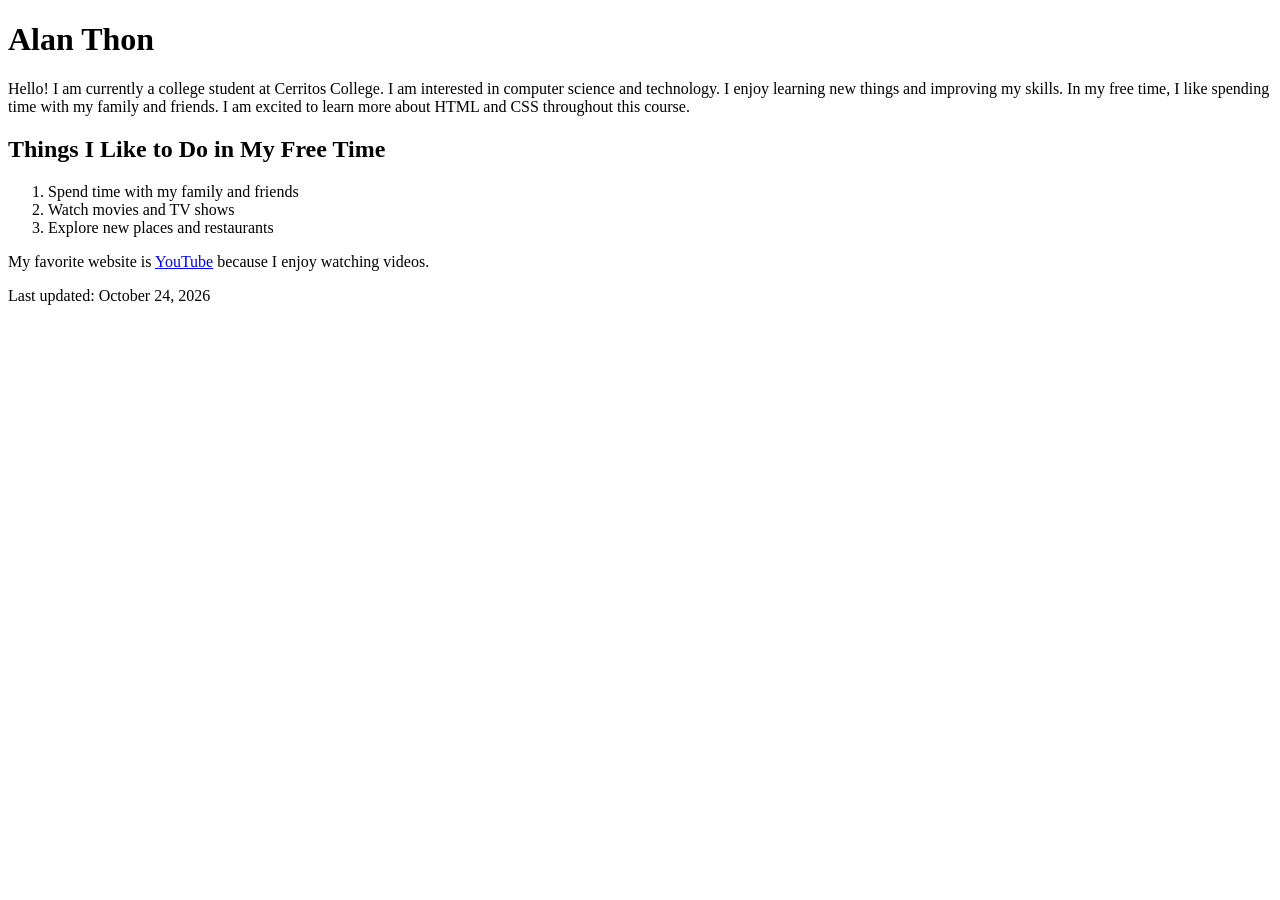
==== index.html @ 9d54656c "Add files via upload" ====
<!DOCTYPE html>
<html lang="en">
<head>
    <meta charset="UTF-8">
    <meta name="viewport" content="width=device-width, initial-scale=1.0">
    <title>About Me</title>
</head>
<body>

    <h1>Alan Thon</h1>

    <p>
        Hello! I am currently a college student at Cerritos College.
        I am interested in computer science and technology.
        I enjoy learning new things and improving my skills.
        In my free time, I like spending time with my family and friends.
        I am excited to learn more about HTML and CSS
        throughout this course.
    </p>

    <h2>Things I Like to Do in My Free Time</h2>

    <ol>
        <li>Spend time with my family and friends</li>
        <li>Watch movies and TV shows</li>
        <li>Explore new places and restaurants</li>
    </ol>

    <p>
        My favorite website is
        <a href="https://www.youtube.com/">YouTube</a>
        because I enjoy watching videos.
    </p>

    <footer>
        <p>Last updated: October 24, 2026</p>
    </footer>

</body>
</html>
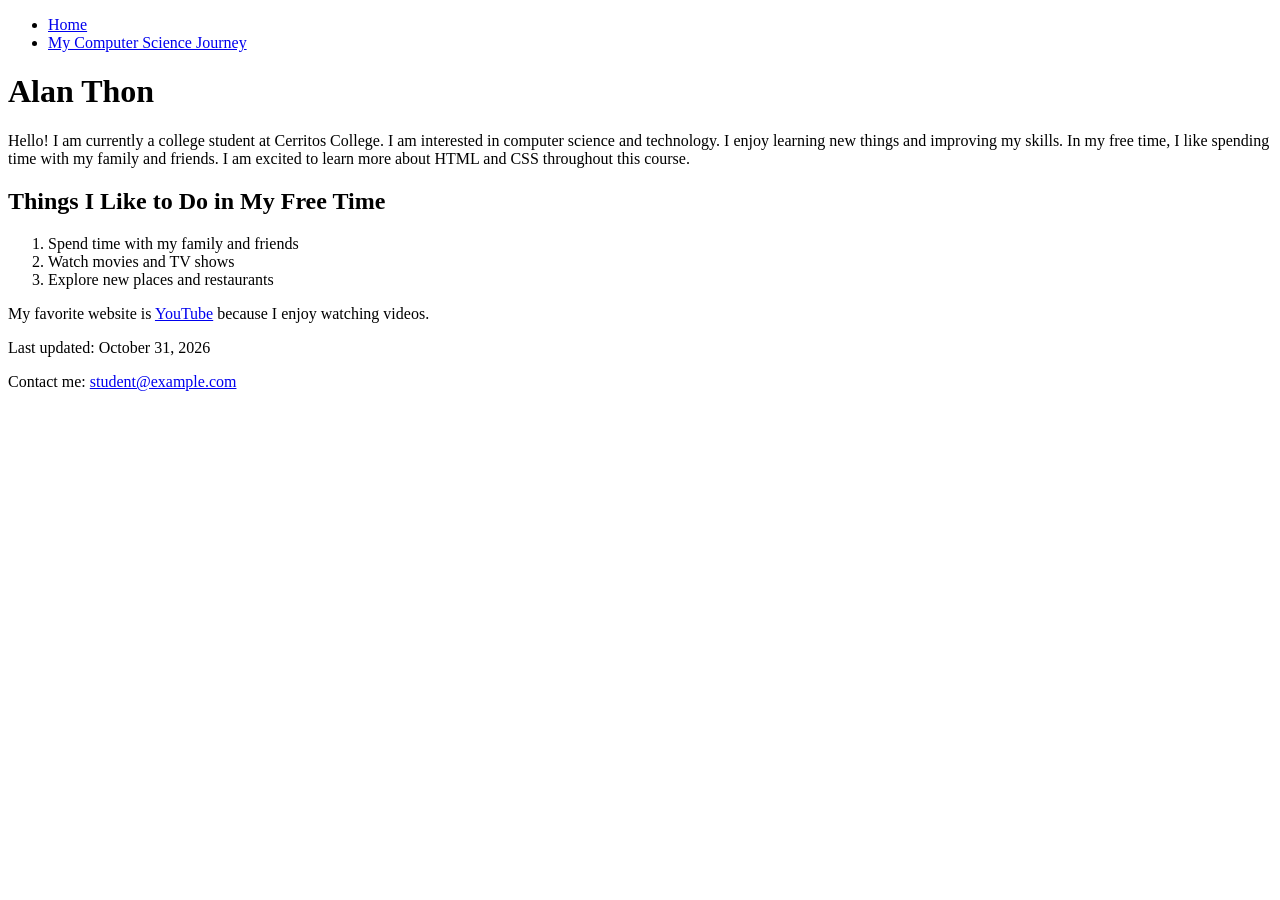
==== commit a60895fd: "Add files via upload" ====
--- a/index.html
+++ b/index.html
@@ -4,9 +4,18 @@
 <head>
     <meta charset="UTF-8">
     <meta name="viewport" content="width=device-width, initial-scale=1.0">
+    <meta name="description" content="A personal website about Alan Thon, a Cerritos College student interested in computer science.">
+<meta name="author" content="Alan Thon">
     <title>About Me</title>
 </head>
 <body>
+
+<nav>
+    <ul>
+        <li><a href="index.html">Home</a></li>
+        <li><a href="page2.html">My Computer Science Journey</a></li>
+    </ul>
+</nav>
 
     <h1>Alan Thon</h1>
 
@@ -34,7 +43,11 @@
     </p>
 
     <footer>
-        <p>Last updated: October 24, 2026</p>
+        <p>Last updated: October 31, 2026</p>
+    <p>
+        Contact me:
+        <a href="cerritosstudent@example.com">student@example.com</a>
+    </p>
     </footer>
 
 </body>
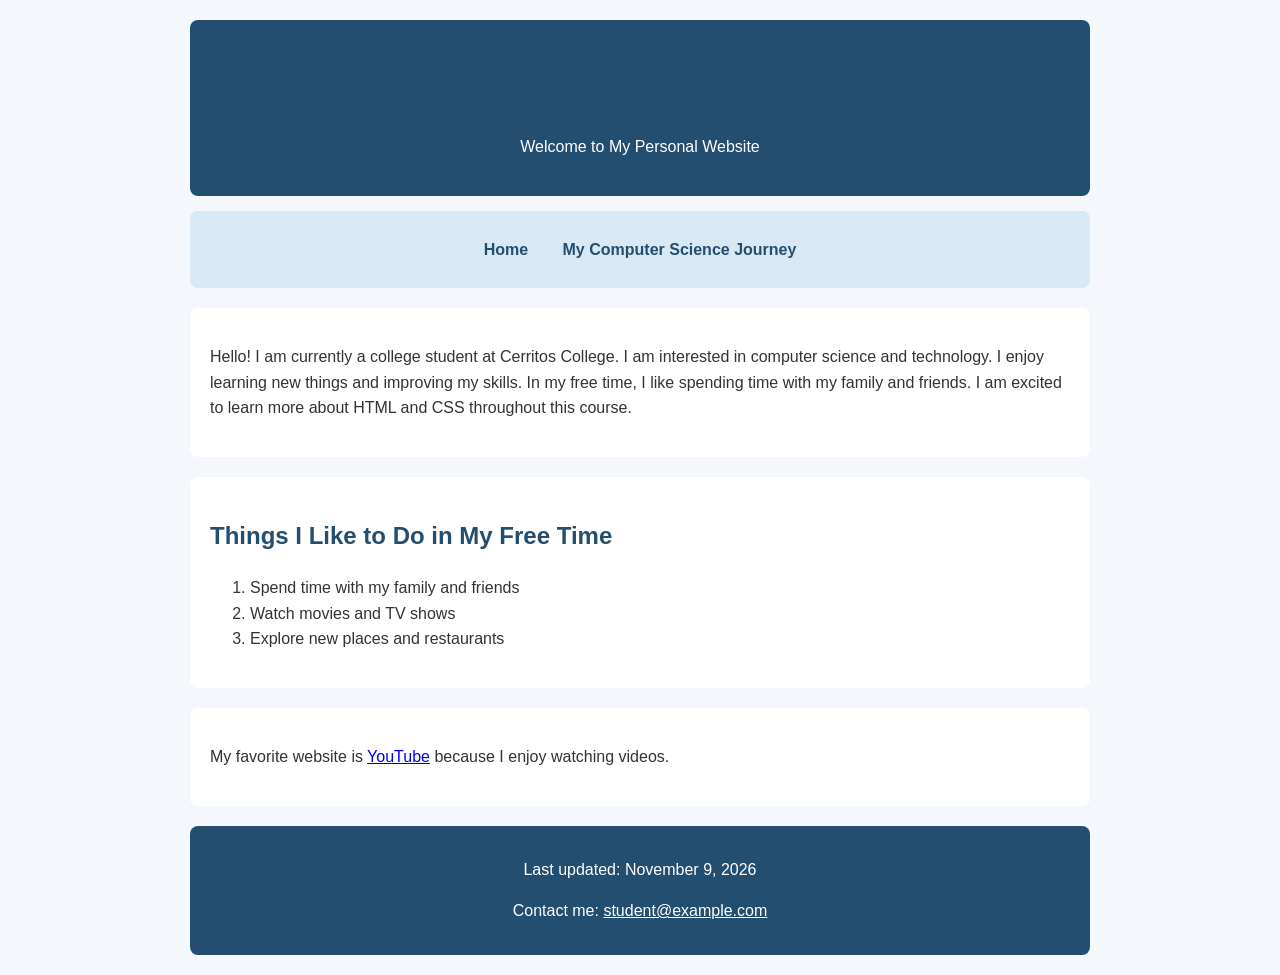
==== commit 31de0de2: "Update Project 1-3 HTML and CSS" ====
--- a/index.html
+++ b/index.html
@@ -1,4 +1,10 @@
-
+<!--
+    Author: Alan Thon
+    Course: CIS 162
+    Project: 1-3
+    File: index.html
+    Date: November 9, 2026
+-->
 <!DOCTYPE html>
 <html lang="en">
 <head>
@@ -7,8 +13,16 @@
     <meta name="description" content="A personal website about Alan Thon, a Cerritos College student interested in computer science.">
 <meta name="author" content="Alan Thon">
     <title>About Me</title>
+    <link rel="stylesheet" href="style.css">
 </head>
+
+
 <body>
+    <header>
+        <h1>Alan Thon</h1>
+        <p>Welcome to My Personal Website</p>
+    </header>
+
 
 <nav>
     <ul>
@@ -17,8 +31,7 @@
     </ul>
 </nav>
 
-    <h1>Alan Thon</h1>
-
+<section>
     <p>
         Hello! I am currently a college student at Cerritos College.
         I am interested in computer science and technology.
@@ -27,7 +40,8 @@
         I am excited to learn more about HTML and CSS
         throughout this course.
     </p>
-
+</section>
+<section>
     <h2>Things I Like to Do in My Free Time</h2>
 
     <ol>
@@ -36,17 +50,21 @@
         <li>Explore new places and restaurants</li>
     </ol>
 
+</section>
+<section>
     <p>
         My favorite website is
         <a href="https://www.youtube.com/">YouTube</a>
         because I enjoy watching videos.
     </p>
 
+</section>
+
     <footer>
-        <p>Last updated: October 31, 2026</p>
+        <p>Last updated: November 9, 2026</p>
     <p>
         Contact me:
-        <a href="cerritosstudent@example.com">student@example.com</a>
+        <a href="mailto:cerritosstudent@example.com">student@example.com</a>
     </p>
     </footer>
 
--- a/style.css
+++ b/style.css
@@ -0,0 +1,85 @@
+/*
+    Author: Alan Thon
+    Course: CIS 162
+    Project: 1-3
+    File: style.css
+    Date: November 9, 2026
+*/
+
+
+body {
+    font-family: Arial, sans-serif;
+    background-color: #f4f7fb;
+    color: #333333;
+    font-size: 16px;
+    line-height: 1.6;
+    max-width: 900px;
+    margin: 0 auto;
+    padding: 20px;
+}
+
+/* Header Styling */
+header {
+    background-color: #234e70;
+    color: white;
+    text-align: center;
+    padding: 20px;
+    border-radius: 8px;
+}
+
+/* Navigation Styling */
+nav {
+    background-color: #d9e8f5;
+    padding: 10px;
+    text-align: center;
+    border-radius: 8px;
+    margin-top: 15px;
+}
+
+nav ul {
+    list-style-type: none;
+    padding: 0;
+}
+
+nav ul li {
+    display: inline-block;
+    margin: 0 15px;
+}
+
+nav a {
+    color: #234e70;
+    text-decoration: none;
+    font-weight: bold;
+}
+
+nav a:hover {
+    color: #0077cc;
+    text-decoration: underline;
+}
+
+/* Section Styling */
+section {
+    background-color: white;
+    padding: 20px;
+    margin-top: 20px;
+    border-radius: 8px;
+}
+
+/* Heading Styling */
+h1, h2, h3 {
+    color: #234e70;
+}
+
+/* Footer Styling */
+footer {
+    background-color: #234e70;
+    color: white;
+    text-align: center;
+    padding: 15px;
+    margin-top: 20px;
+    border-radius: 8px;
+}
+
+footer a {
+    color: white;
+}
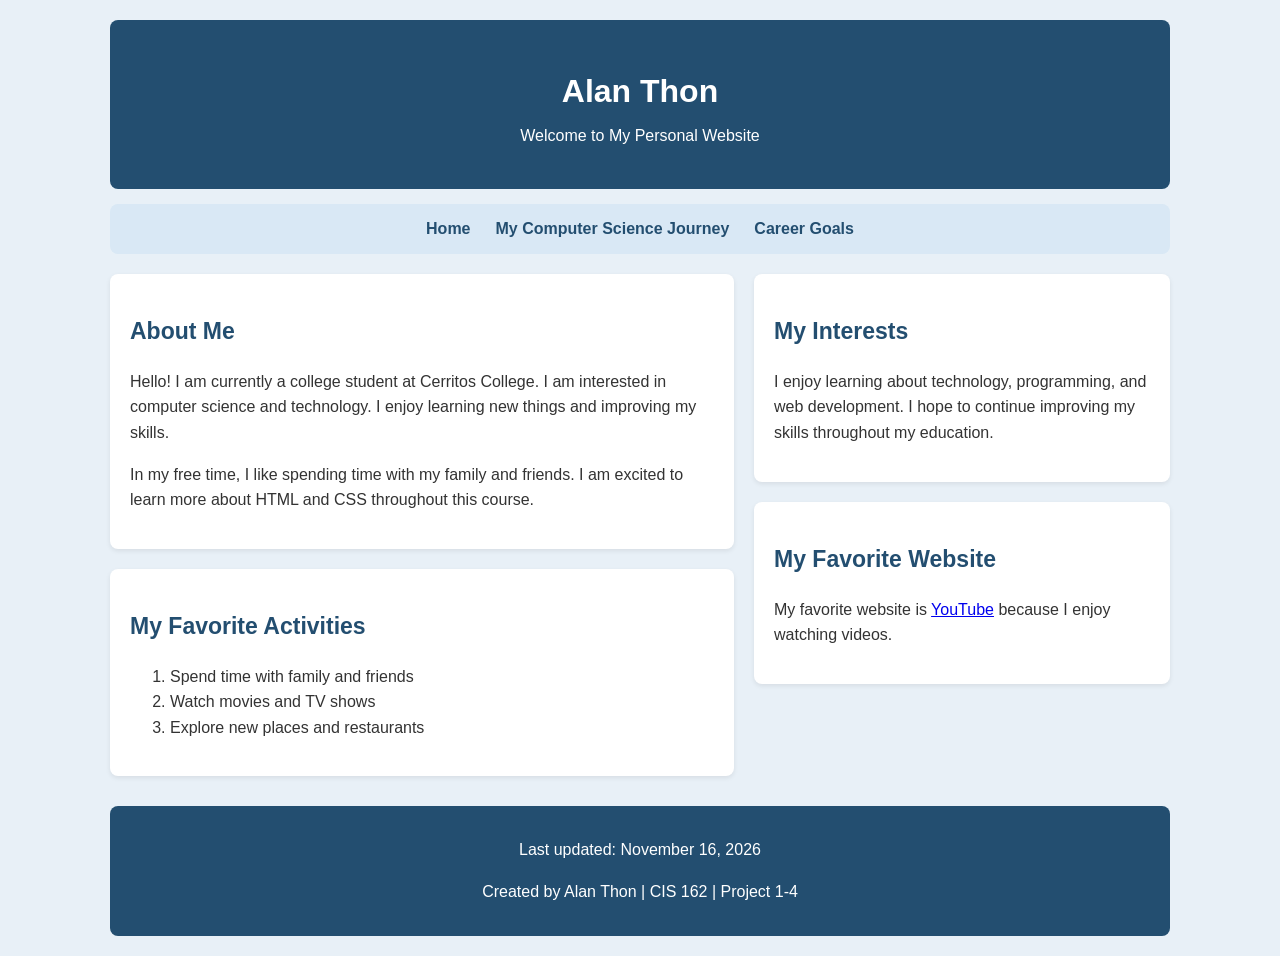
==== commit a29264c7: "Add files via upload Project 1-4 Website Update" ====
--- a/index.html
+++ b/index.html
@@ -1,71 +1,88 @@
+
 <!--
     Author: Alan Thon
     Course: CIS 162
-    Project: 1-3
+    Project: 1-4
     File: index.html
-    Date: November 9, 2026
+    Date: November 16, 2026
 -->
 <!DOCTYPE html>
 <html lang="en">
 <head>
     <meta charset="UTF-8">
     <meta name="viewport" content="width=device-width, initial-scale=1.0">
-    <meta name="description" content="A personal website about Alan Thon, a Cerritos College student interested in computer science.">
-<meta name="author" content="Alan Thon">
-    <title>About Me</title>
+    <meta name="description" content="Personal website of Alan Thon, a Cerritos College student.">
+    <meta name="author" content="Alan Thon">
+    <title>About Me - Alan Thon</title>
     <link rel="stylesheet" href="style.css">
 </head>
+<body>
 
-
-<body>
     <header>
         <h1>Alan Thon</h1>
         <p>Welcome to My Personal Website</p>
     </header>
 
+    <nav>
+        <ul>
+            <li><a href="index.html">Home</a></li>
+            <li><a href="page2.html">My Computer Science Journey</a></li>
+            <li><a href="page3.html">Career Goals</a></li>
+        </ul>
+    </nav>
 
-<nav>
-    <ul>
-        <li><a href="index.html">Home</a></li>
-        <li><a href="page2.html">My Computer Science Journey</a></li>
-    </ul>
-</nav>
+    <main>
+        <div class="leftColumn">
+            <section>
+                <h2>About Me</h2>
+                <p>
+                    Hello! I am currently a college student
+                    at Cerritos College. I am interested in
+                    computer science and technology. I enjoy
+                    learning new things and improving my skills.
+                </p>
+                <p>
+                    In my free time, I like spending time with
+                    my family and friends. I am excited to learn
+                    more about HTML and CSS throughout this course.
+                </p>
+            </section>
 
-<section>
-    <p>
-        Hello! I am currently a college student at Cerritos College.
-        I am interested in computer science and technology.
-        I enjoy learning new things and improving my skills.
-        In my free time, I like spending time with my family and friends.
-        I am excited to learn more about HTML and CSS
-        throughout this course.
-    </p>
-</section>
-<section>
-    <h2>Things I Like to Do in My Free Time</h2>
+            <section>
+                <h2>My Favorite Activities</h2>
+                <ol>
+                    <li>Spend time with family and friends</li>
+                    <li>Watch movies and TV shows</li>
+                    <li>Explore new places and restaurants</li>
+                </ol>
+            </section>
+        </div>
 
-    <ol>
-        <li>Spend time with my family and friends</li>
-        <li>Watch movies and TV shows</li>
-        <li>Explore new places and restaurants</li>
-    </ol>
+        <div class="rightColumn">
+            <section>
+                <h2>My Interests</h2>
+                <p>
+                    I enjoy learning about technology,
+                    programming, and web development.
+                    I hope to continue improving my skills
+                    throughout my education.
+                </p>
+            </section>
 
-</section>
-<section>
-    <p>
-        My favorite website is
-        <a href="https://www.youtube.com/">YouTube</a>
-        because I enjoy watching videos.
-    </p>
-
-</section>
+            <section>
+                <h2>My Favorite Website</h2>
+                <p>
+                    My favorite website is
+                    <a href="https://www.youtube.com/">YouTube</a>
+                    because I enjoy watching videos.
+                </p>
+            </section>
+        </div>
+    </main>
 
     <footer>
-        <p>Last updated: November 9, 2026</p>
-    <p>
-        Contact me:
-        <a href="mailto:cerritosstudent@example.com">student@example.com</a>
-    </p>
+        <p>Last updated: November 16, 2026</p>
+        <p>Created by Alan Thon | CIS 162 | Project 1-4</p>
     </footer>
 
 </body>
--- a/style.css
+++ b/style.css
@@ -1,19 +1,24 @@
+
 /*
     Author: Alan Thon
     Course: CIS 162
-    Project: 1-3
+    Project: 1-4
     File: style.css
-    Date: November 9, 2026
+    Date: November 16, 2026
 */
 
+/* General Website Styling */
+* {
+    box-sizing: border-box;
+}
 
 body {
     font-family: Arial, sans-serif;
-    background-color: #f4f7fb;
+    background-color: #e8f0f7;
     color: #333333;
     font-size: 16px;
     line-height: 1.6;
-    max-width: 900px;
+    max-width: 1100px;
     margin: 0 auto;
     padding: 20px;
 }
@@ -23,33 +28,42 @@
     background-color: #234e70;
     color: white;
     text-align: center;
-    padding: 20px;
+    padding: 25px;
     border-radius: 8px;
+}
+
+header h1 {
+    color: white;
+    font-size: 32px;
+    margin-bottom: 5px;
+}
+
+header p {
+    margin-top: 0;
 }
 
 /* Navigation Styling */
 nav {
     background-color: #d9e8f5;
-    padding: 10px;
-    text-align: center;
+    padding: 12px;
+    margin-top: 15px;
     border-radius: 8px;
-    margin-top: 15px;
 }
 
 nav ul {
     list-style-type: none;
+    display: flex;
+    justify-content: center;
+    flex-wrap: wrap;
+    gap: 25px;
+    margin: 0;
     padding: 0;
-}
-
-nav ul li {
-    display: inline-block;
-    margin: 0 15px;
 }
 
 nav a {
     color: #234e70;
+    font-weight: bold;
     text-decoration: none;
-    font-weight: bold;
 }
 
 nav a:hover {
@@ -57,17 +71,38 @@
     text-decoration: underline;
 }
 
+/* Two-Column Layout */
+main {
+    display: flex;
+    gap: 20px;
+    margin-top: 20px;
+    align-items: flex-start;
+}
+
+.leftColumn {
+    width: 60%;
+}
+
+.rightColumn {
+    width: 40%;
+}
+
 /* Section Styling */
 section {
     background-color: white;
     padding: 20px;
-    margin-top: 20px;
+    margin-bottom: 20px;
     border-radius: 8px;
+    box-shadow: 0 2px 5px rgba(0, 0, 0, 0.08);
 }
 
 /* Heading Styling */
 h1, h2, h3 {
     color: #234e70;
+}
+
+h2 {
+    font-size: 23px;
 }
 
 /* Footer Styling */
@@ -76,10 +111,37 @@
     color: white;
     text-align: center;
     padding: 15px;
-    margin-top: 20px;
+    margin-top: 10px;
     border-radius: 8px;
 }
 
 footer a {
     color: white;
 }
+
+/* Responsive Layout */
+@media (max-width: 700px) {
+    main {
+        flex-direction: column;
+    }
+
+    .leftColumn,
+    .rightColumn {
+        width: 100%;
+    }
+
+    nav ul {
+        flex-direction: column;
+        align-items: center;
+        gap: 10px;
+    }
+}
+
+/* Career Goals Image */
+.careerImage {
+    width: 100%;
+    height: auto;
+    border-radius: 8px;
+    display: block;
+    margin-bottom: 15px;
+}
